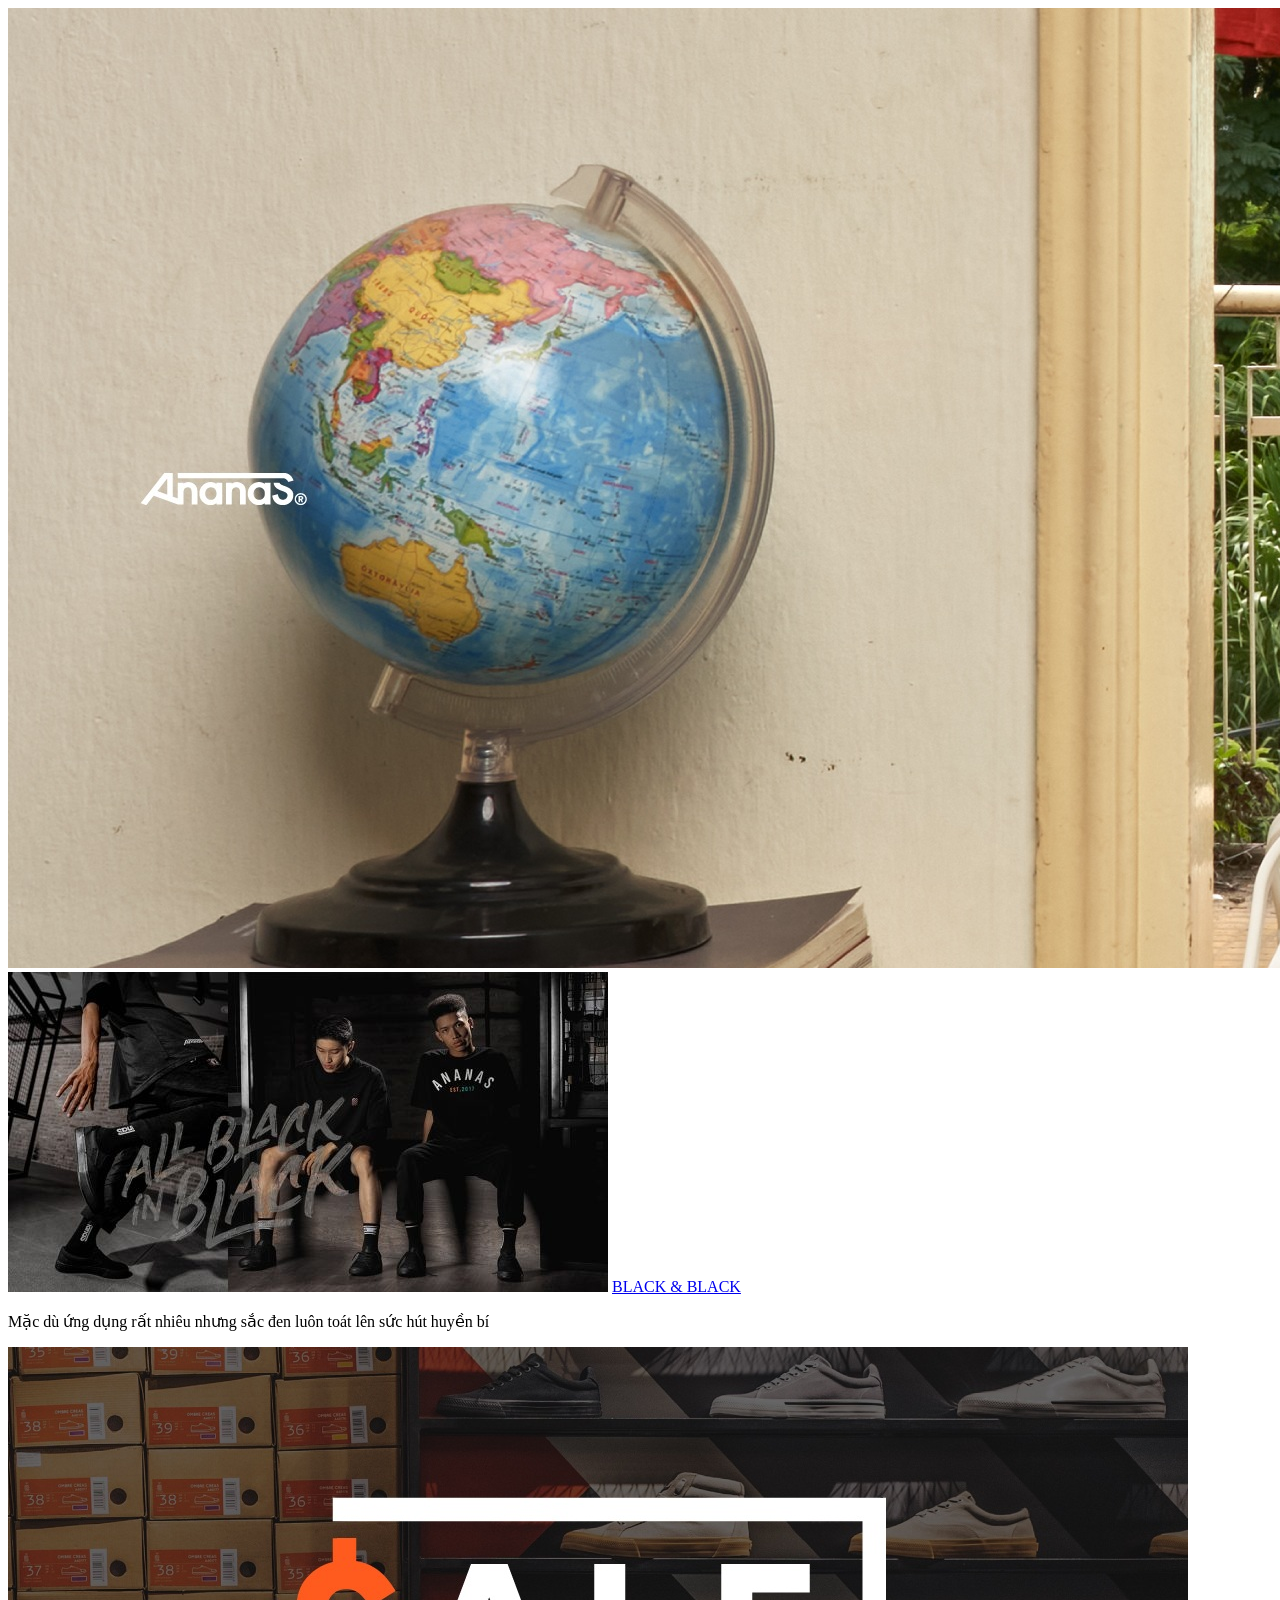
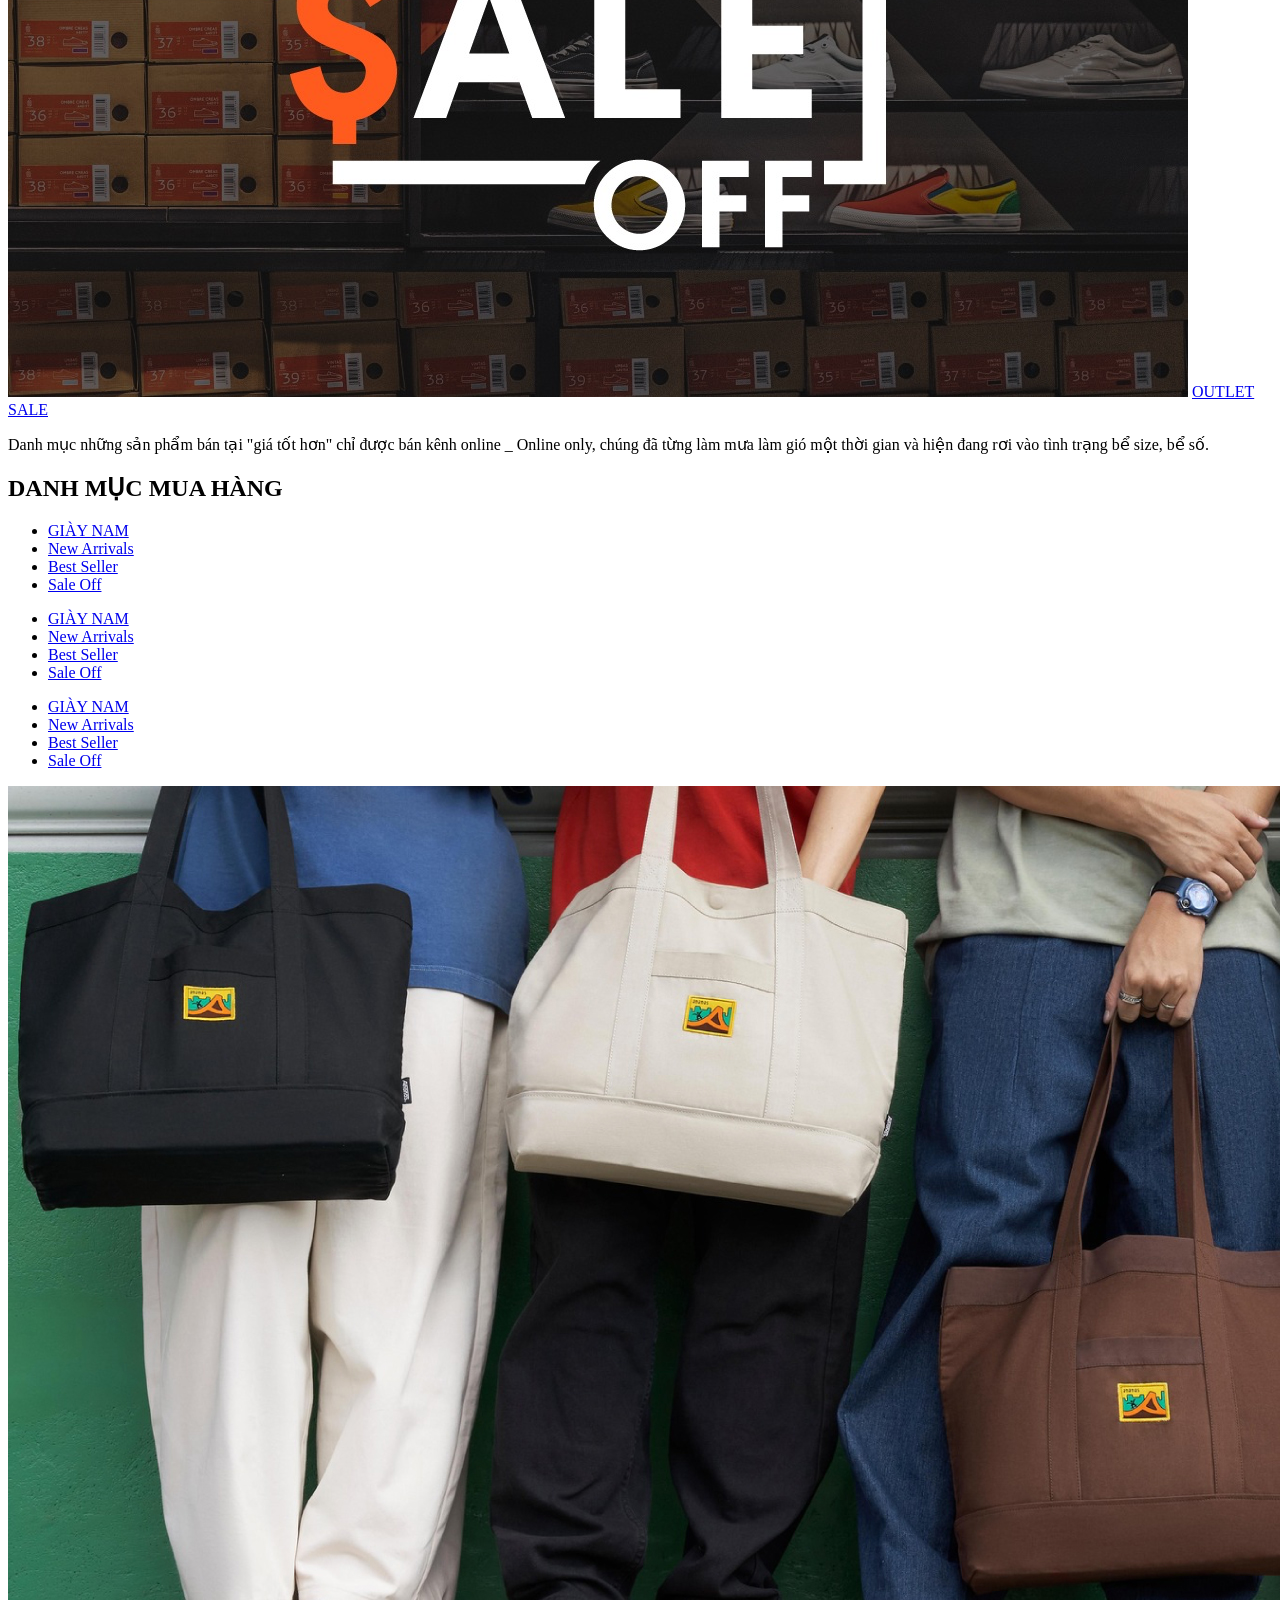
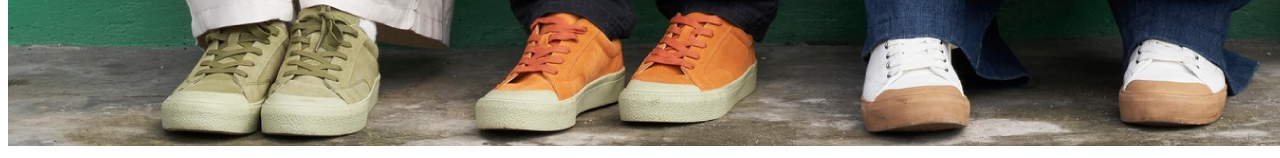
==== ananas/index.html @ b91940ea "update" ====
<!DOCTYPE html>
<html lang="en">
<head>
    <meta charset="UTF-8">
    <meta name="viewport" content="width=device-width, initial-scale=1.0">
    <title>Ananas | WEB1014 | HOÀNG VĂN BA ĐỨC</title>
</head>
<body>
        <!-- Header start -->
    <header>
        <div class="top1"> </div>
        <div class="top2"></div>
        <div class="top3"></div>
    </header>
        <!-- Header start -->

    <!-- Banner start -->

    <div class="banner mp30">
        <img src="img/baner.jpg" alt="Banner">
    </div>
    
    <!-- Banner end -->

    <!-- Khuyến mãi -->

    <section>
        <div class="container"> 
            <div class="box mr4">
                <img src="img/anh1.jpg" alt="">
                <a href="#">BLACK & BLACK</a>
                <p>Mặc dù ứng dụng rất nhiêu nhưng sắc đen luôn toát lên sức hút huyền bí</p>
            </div> 

            <div class="box">
                <img src="img/anh2.jpg" alt="">
                <a href="#">OUTLET SALE</a>
                <p>Danh mục những sản phẩm bán tại "giá tốt hơn" chỉ được bán kênh online _ Online only, chúng đã từng làm mưa làm gió một thời gian và hiện đang rơi vào tình trạng bể size, bể số. </p>
            </div>

        </div>

    </section>
    <!-- Khuyễn mãi end -->

    <!-- Danh mục hàng start -->     
     <section>
        <h1>DANH MỤC MUA HÀNG</h1>
        <div class="container">
            <div class="box2 mr2 bgimg1"> 
                <ul>
                    <li><a href="#">GIÀY NAM</a></li>
                    <li><a href="#">New Arrivals</a></li>
                    <li><a href="#">Best Seller</a></li>
                    <li><a href="#">Sale Off</a></li>
                </ul>
            </div>

            <div class="box2 mr2 bgimg2">
                <ul>
                    <li><a href="#">GIÀY NAM</a></li>
                    <li><a href="#">New Arrivals</a></li>
                    <li><a href="#">Best Seller</a></li>
                    <li><a href="#">Sale Off</a></li>
                </ul>
            </div>

            <div class="box2 mr2 bgimg3">
                <ul>
                    <li><a href="#">GIÀY NAM</a></li>
                    <li><a href="#">New Arrivals</a></li>
                    <li><a href="#">Best Seller</a></li>
                    <li><a href="#">Sale Off</a></li>
                </ul>

            </div>

        </div>
     </section>

     <!-- Danh mục hàng end -->

     <section class="banner mt20">
            <img src="/ananas/img/banner2.jpg" alt="">
     </section>

     <footer></footer>
</body>
</html>
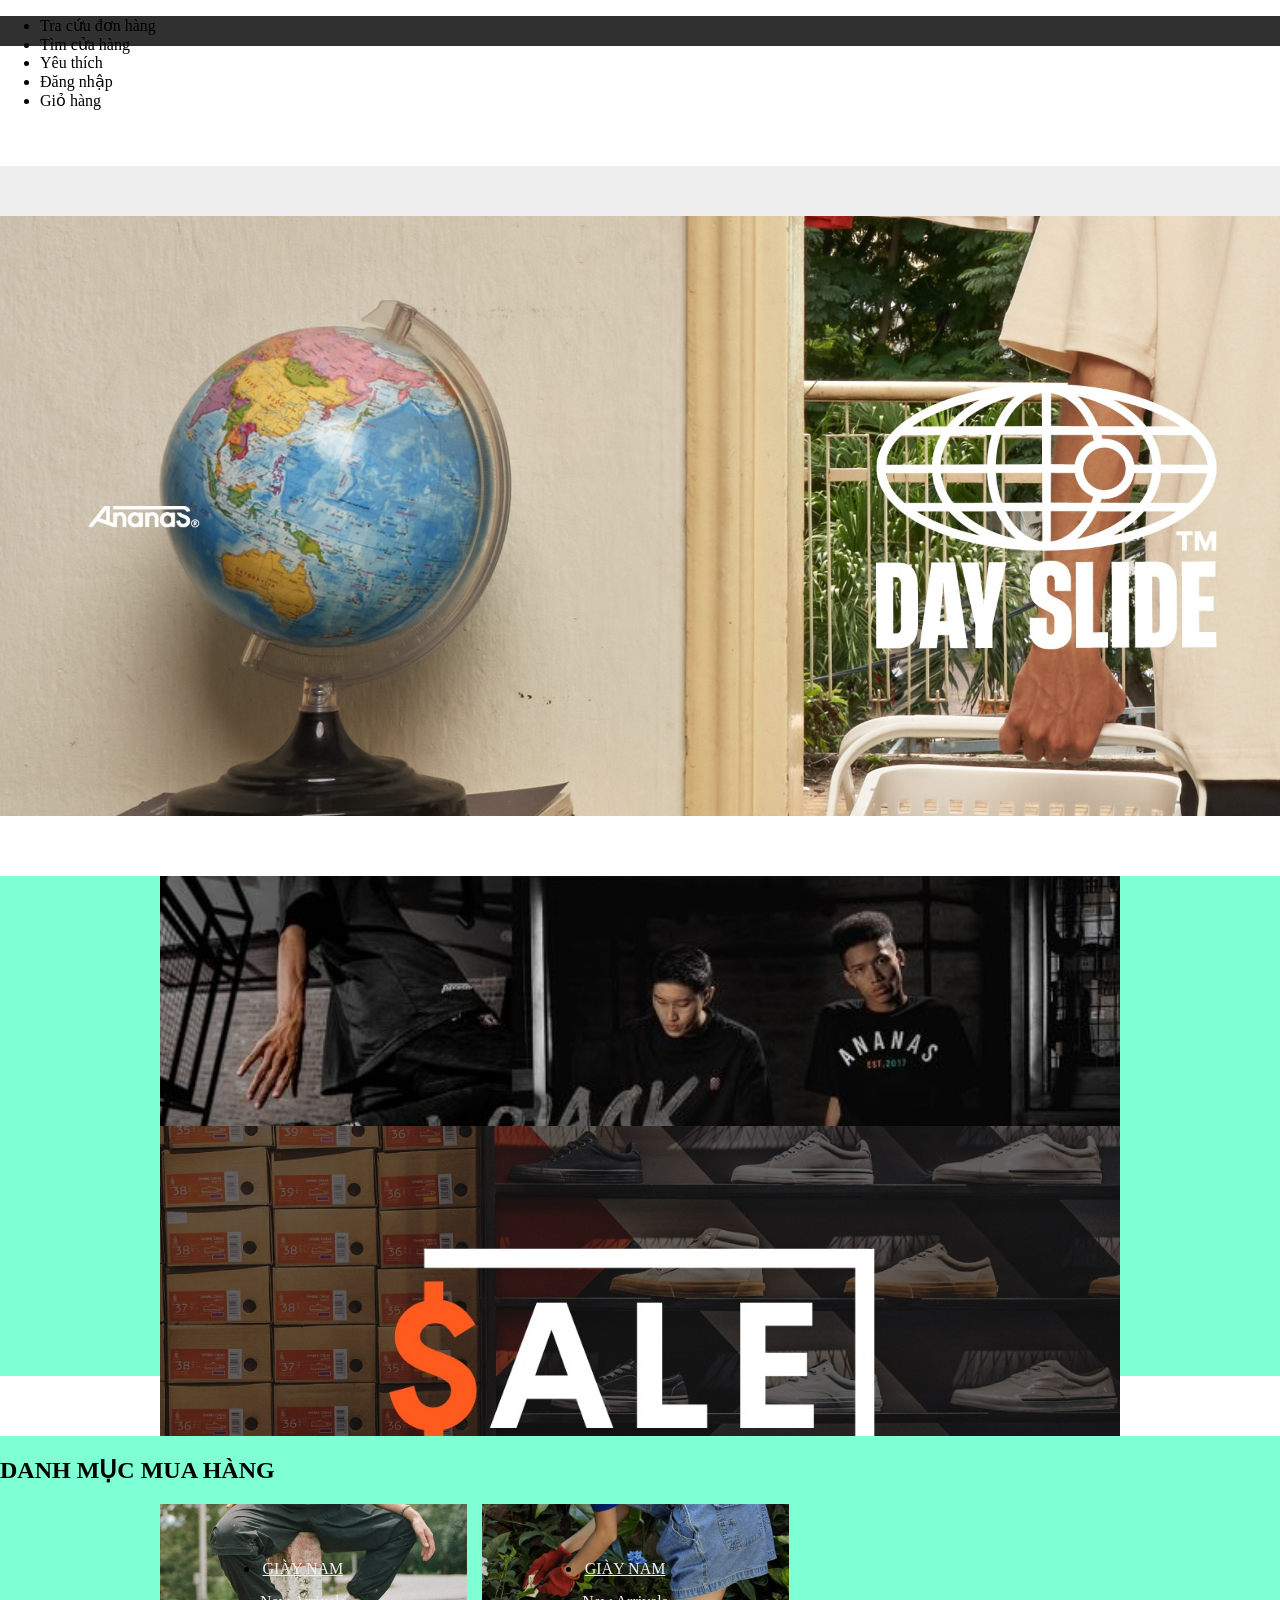
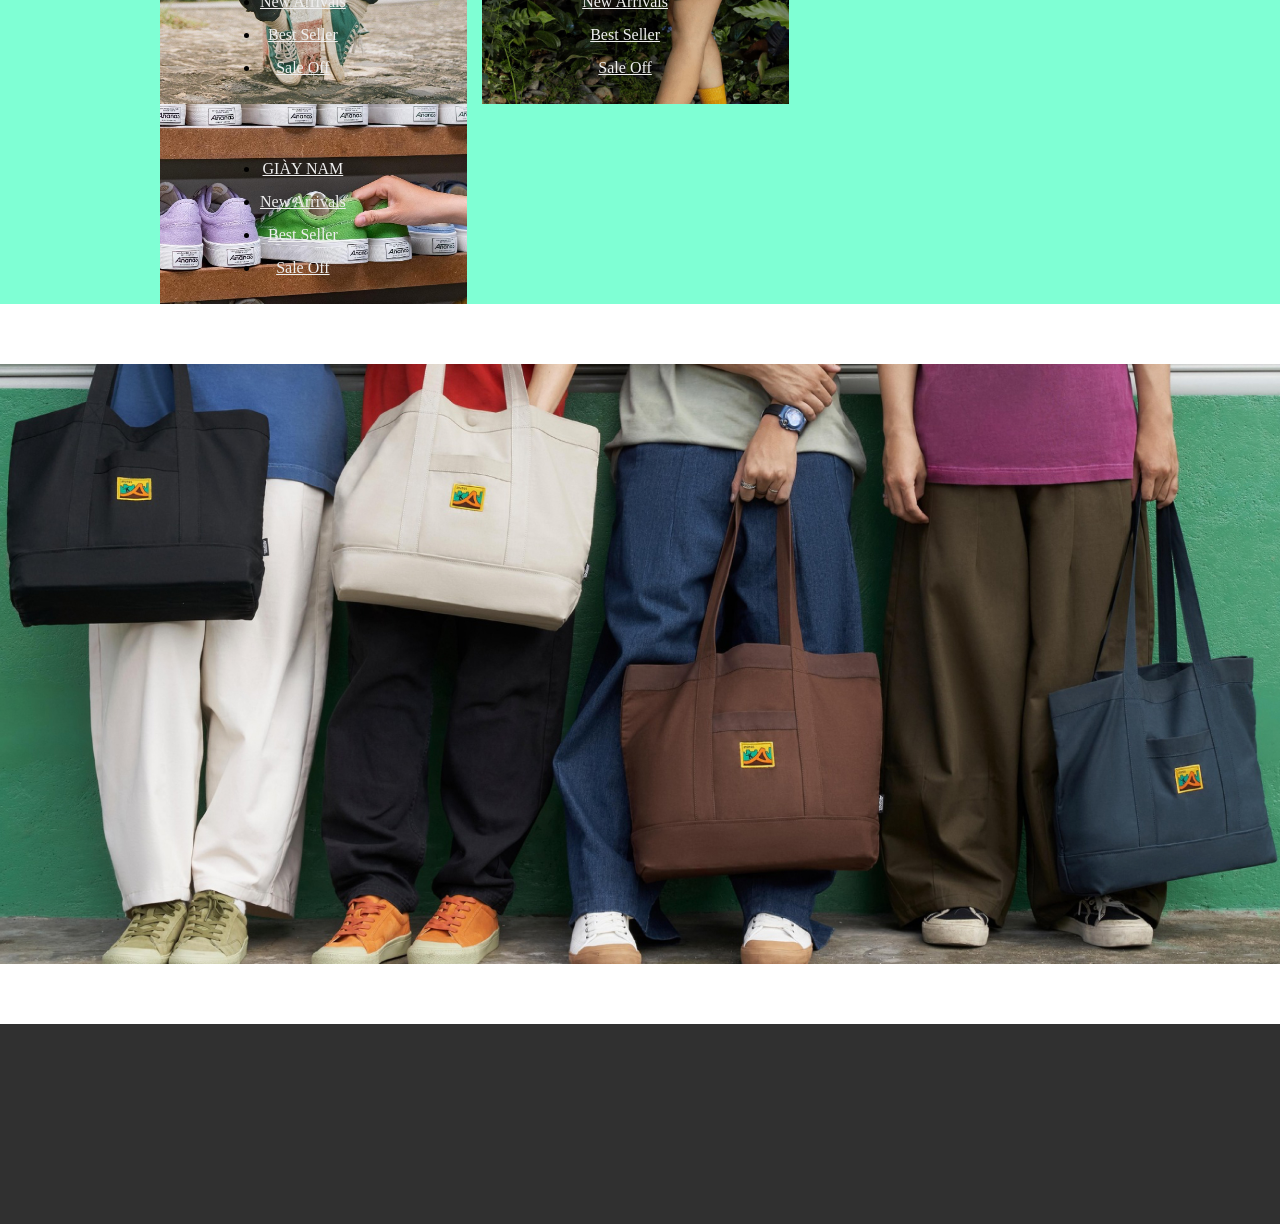
==== commit 84f5896c: "update" ====
--- a/ananas/index.html
+++ b/ananas/index.html
@@ -4,12 +4,25 @@
     <meta charset="UTF-8">
     <meta name="viewport" content="width=device-width, initial-scale=1.0">
     <title>Ananas | WEB1014 | HOÀNG VĂN BA ĐỨC</title>
+    <link rel="stylesheet" href="style.css">
 </head>
 <body>
         <!-- Header start -->
     <header>
-        <div class="top1"> </div>
-        <div class="top2"></div>
+        <div class="top1"> 
+            <div class="top1_content">
+                <ul>
+                    <li><a href="#"></a>Tra cứu đơn hàng</li>
+                    <li><a href="#"></a>Tìm cửa hàng</li>
+                    <li><a href="#"></a>Yêu thích</li>
+                    <li><a href="#"></a>Đăng nhập</li>
+                    <li><a href="#"></a>Giỏ hàng</li>
+                </ul>
+            </div>
+        </div>
+        <div class="top2">
+            
+        </div>
         <div class="top3"></div>
     </header>
         <!-- Header start -->
@@ -81,7 +94,7 @@
      <!-- Danh mục hàng end -->
 
      <section class="banner mt20">
-            <img src="/ananas/img/banner2.jpg" alt="">
+            <img src="img/banner2.jpg" alt="">
      </section>
 
      <footer></footer>
--- a/ananas/style.css
+++ b/ananas/style.css
@@ -0,0 +1,118 @@
+/* Header */
+
+img{
+    display: block;
+    width: 100%;
+}
+
+.top1{
+    width: 100%;
+    height: 30px;
+    background-color: #303030;
+}
+
+.top2{
+    width: 100%;
+    height: 120px;
+}
+
+.top3{
+    width: 100%;
+    height: 50px;
+    background-color: #EEEEEE;
+}
+/* Header */
+
+/* Body */
+body{
+    margin: 0 auto;
+}
+
+.banner img{
+    width: 100%;
+    object-fit: cover;
+    height: 600px;
+}
+
+.mp30{
+    margin-bottom: 30px;
+}
+section{
+    width: 100%;
+    float: left;
+    min-height: 200px;
+    background-color: aquamarine;
+    margin: 30px auto;
+}
+
+.container{
+    width: 960px;
+    margin:  0 auto;
+}
+
+.box{
+    width: 100%;
+    height: 250px;
+    object-fit: cover;
+}
+
+.mr4{
+    margin-right: 4%;
+}
+/* Body */
+/* Footer */
+footer{
+    width: 100%;
+    height: 200px;
+    background-color: #303030;
+    float: left;
+    margin-top:  30px;
+}
+/* Footer */
+/* Danh mục mua hàng */
+.box2{
+    width: 32%;
+    float: left;
+    min-height: 200px;
+    background-color: blueviolet;
+    position: relative ;
+}
+
+.box2 ul{
+    text-align:  center;
+    position: absolute;
+    left: 60px;
+    top: 40px;
+}
+
+.box2 li{
+    padding-bottom: 15px ;
+}
+
+.box2 a{
+    font-weight: 500;
+    color: #EFEFEF;
+}
+
+.bgimg1{
+    background-image: url(img/anh3.jpg);
+    background-size: 100% ;
+}
+.bgimg2{
+    background-image: url(img/anh4.jpg);
+    background-size: 100% ;
+}
+.bgimg3{
+    background-image: url(img/anh5.jpg);
+    background-size: 100% ;
+}
+ .mr8{
+    margin-right:  8%;
+}
+
+.mr2{
+    margin-right: 15px;
+}
+
+
+
